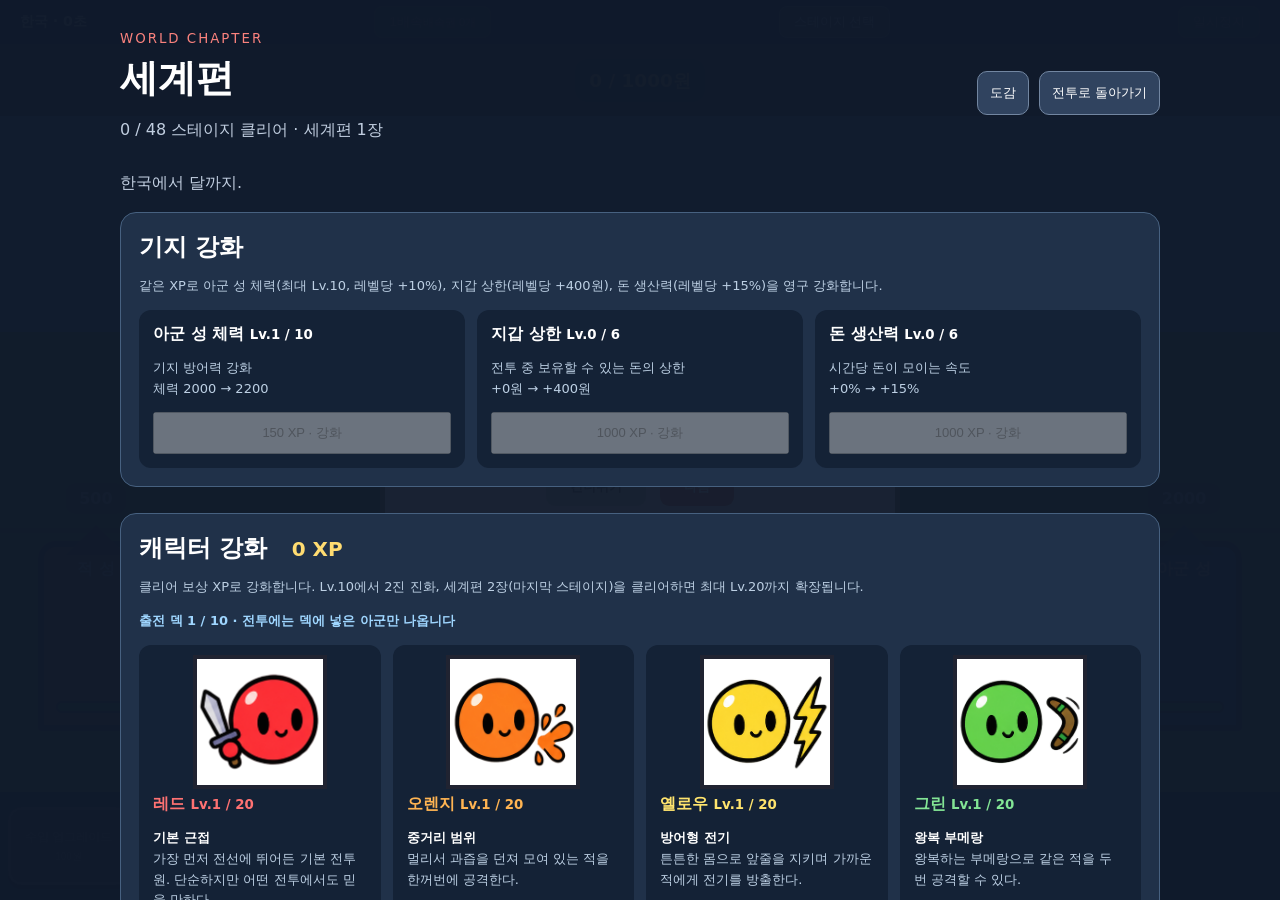
==== red-battle-doge.html @ 5a6e6e9f "refactor: 유닛 버튼 능력 아이콘을 CSS :after 대신 red-battle-doge.html 마크업에 직접 삽입 - 퍼플·아이보리·민트·크리스탈·라벤더·살몬 버튼의 <" ====
<!doctype html>
<html lang="ko">
<head><meta charset="utf-8"><meta name="viewport" content="width=device-width,initial-scale=1"><title>레드 · 세계편</title><link rel="stylesheet" href="style.css?v=17"></head>
<body>
<main id="game">
  <nav class="topline"><b id="timer">한국 · 0초</b><button id="speedBtn">1배속<small></small></button><button id="stagesBtn">스테이지 선택</button><button id="pauseBtn">일시정지</button></nav>
  <header class="hud"><div id="money">0원</div></header>
  <section id="field" aria-label="한국 전장"><div id="enemyBase" class="base enemy"><div id="enemyHp" class="base-hp">1000</div><b>적 성</b><span></span></div><div id="units"></div><div id="battleNotice" class="hidden" role="status"></div><div id="allyBase" class="base ally"><div id="allyHp" class="base-hp">2000</div><b>아군 성</b><span></span></div></section>
  <footer class="controls"><button id="incomeBtn" class="upgrade-btn">수입 업그레이드<br><small>100원</small></button><button id="spawnBtn" class="unit-btn"><i></i><strong>레드</strong><small>30원</small><em></em></button><button id="orangeBtn" class="unit-btn orange-btn"><i></i><strong>오렌지</strong><small>중국 클리어 시 해금</small><em></em></button><button id="yellowBtn" class="unit-btn yellow-btn"><i></i><strong>옐로우</strong><small>필리핀 클리어 시 해금</small><em></em></button><button id="greenBtn" class="unit-btn green-btn"><i></i><strong>그린</strong><small>일본 클리어 시 해금</small><em></em></button><button id="cyanBtn" class="unit-btn cyan-btn"><i></i><strong>시안</strong><small>클리어로 해금</small><em></em></button><button id="blueBtn" class="unit-btn blue-btn"><i></i><strong>블루</strong><small>클리어로 해금</small><em></em></button><button id="purpleBtn" class="unit-btn purple-btn"><i></i><strong>퍼플<span class="strong-icon btn-icon" title="엄청 강하다" aria-label="엄청 강하다"></span></strong><small>클리어로 해금</small><em></em></button><button id="pinkBtn" class="unit-btn pink-btn"><i></i><strong>핑크</strong><small>브라질 클리어 시 해금</small><em></em></button><button id="crimsonBtn" class="unit-btn crimson-btn"><i></i><strong>크림슨</strong><small>클리어로 해금</small><em></em></button><button id="goldBtn" class="unit-btn gold-btn"><i></i><strong>골드</strong><small>클리어로 해금</small><em></em></button><button id="ivoryBtn" class="unit-btn ivory-btn"><i></i><strong>아이보리<span class="slow-icon btn-icon" title="둔화" aria-label="둔화"></span></strong><small>클리어로 해금</small><em></em></button><button id="chartreuseBtn" class="unit-btn chartreuse-btn"><i></i><strong>샤르트뢰즈</strong><small>클리어로 해금</small><em></em></button><button id="mintBtn" class="unit-btn mint-btn"><i></i><strong>민트<span class="freeze-icon btn-icon" title="정지" aria-label="정지"></span></strong><small>클리어로 해금</small><em></em></button><button id="azureBtn" class="unit-btn azure-btn"><i></i><strong>애저</strong><small>클리어로 해금</small><em></em></button><button id="crystalBtn" class="unit-btn crystal-btn"><i></i><strong>크리스탈<span class="crit-icon btn-icon" title="치명타" aria-label="치명타"></span></strong><small>클리어로 해금</small><em></em></button><button id="lavenderBtn" class="unit-btn lavender-btn"><i></i><strong>라벤더<span class="weaken-icon btn-icon" title="약화" aria-label="약화"></span></strong><small>클리어로 해금</small><em></em></button><button id="salmonBtn" class="unit-btn salmon-btn"><i></i><strong>살몬<span class="pull-icon btn-icon" title="끌어오기" aria-label="끌어오기"></span></strong><small>클리어로 해금</small><em></em></button><button id="raspberryBtn" class="unit-btn raspberry-btn"><i></i><strong>라즈베리</strong><small>클리어로 해금</small><em></em></button></footer>
  <div id="tutorial" class="overlay"><div id="shade"></div><div class="speech"><small>첫 전투 가이드</small><p id="tutorialText"></p><button id="skipBtn">건너뛰기</button> <button id="nextBtn">다음</button></div></div>
  <div id="pauseNotice" class="hidden">일시정지 중</div>
  <div id="result" class="overlay hidden"><div class="result-card"><h1 id="resultTitle"></h1><p id="resultDetail"></p><button id="nextStageBtn">다음 스테이지</button> <button id="restartBtn">다시하기</button> <button id="resultStagesBtn">스테이지 선택</button></div></div>
<section id="stageMenu" class="overlay hidden"><div class="stage-panel"><div class="stage-heading"><div><small>WORLD CHAPTER</small><h1>세계편</h1><p id="progressText"></p></div><div class="stage-heading-actions"><button id="codexBtn">도감</button><button id="resumeBtn">전투로 돌아가기</button></div></div><p class="stage-intro">한국에서 달까지.</p><section class="training"><h2>기지 강화</h2><p>같은 XP로 아군 성 체력(최대 Lv.10, 레벨당 +10%), 지갑 상한(레벨당 +400원), 돈 생산력(레벨당 +15%)을 영구 강화합니다.</p><div id="baseGrid"></div></section><section class="training"><h2>캐릭터 강화 <small id="xpText"></small></h2><p>클리어 보상 XP로 강화합니다. Lv.10에서 2진 진화, 세계편 2장(마지막 스테이지)을 클리어하면 최대 Lv.20까지 확장됩니다.</p><p id="deckText"></p><div id="trainingGrid"></div><p id="saveWarning" role="status"></p></section><section class="training"><h2>스페셜 스테이지 · 광속 전사 <small id="speedText"></small></h2><p id="specialNote"></p><div id="specialGrid" class="special-grid"></div></section><div class="codex-tabs"><button id="chapter1Tab" class="codex-tab active">세계편 1장</button><button id="chapter2Tab" class="codex-tab">세계편 2장</button></div><p id="chapterNote" class="stage-intro"></p><div id="stageGrid"></div><p class="stage-note">스테이지 순서는 냥코 세계편 기준입니다. 적 종류는 세계편 1장 지역별 구성을 참고합니다. 출현 시간·보스 조건·전투 수치는 프로토타입 전용입니다. 진행도는 이 브라우저에 저장됩니다.</p></div></section>
<section id="codexMenu" class="overlay hidden"><div class="codex-panel"><div class="codex-heading"><h1>도감</h1><div class="codex-tabs"><button id="codexAllyTab" class="codex-tab active">아군 도감</button><button id="codexEnemyTab" class="codex-tab">적 도감</button></div><button id="codexCloseBtn">닫기</button></div><div class="codex-body"><div class="codex-preview"><div id="codexPreviewStage" class="codex-preview-stage"></div><button id="codexEvolveToggle" class="codex-evolve-toggle hidden">2진 진화 보기</button></div><div class="codex-info"><h2 id="codexName"></h2><p id="codexRole" class="codex-role"></p><p id="codexDesc" class="codex-desc"></p><dl id="codexStats" class="codex-stats"></dl></div></div><div id="codexGrid" class="codex-grid"></div></div></section>
</main><script src="game.js?v=31"></script>
</body></html>
---- style.css ----
*{box-sizing:border-box}body{margin:0;background:#151b2a;color:#fff;font-family:system-ui,sans-serif;overflow:hidden}#game{height:100vh;min-height:560px;background:#7ac7f1}.hud{height:12%;min-height:70px;display:flex;align-items:center;justify-content:space-around;background:#14213dcc;position:relative;z-index:4;font-weight:800}.hud div{padding:9px 14px;border-radius:12px;background:#0004}.hud #money{color:#ffe46b;font-size:1.15rem}#field{height:70%;position:relative;overflow:hidden;background:linear-gradient(#84cef3 0 32%,#8fca52 32% 100%)}#field:after{content:"";position:absolute;left:0;right:0;top:61%;height:5px;background:#7a9e40;box-shadow:0 14px #9dc45f}.base{position:absolute;bottom:9%;width:115px;height:190px;border:6px solid #5a3925;border-radius:18px 18px 4px 4px;z-index:2;display:flex;flex-direction:column;justify-content:space-between;align-items:center;padding:12px;background:#b77845}.base:before{content:"";position:absolute;top:-52px;border:30px solid transparent;border-bottom-color:#874d35}.base span{width:100%;height:12px;background:#35c85a;border:2px solid #222;border-radius:7px}.base-hp{position:absolute;top:-64px;left:50%;transform:translateX(-50%);padding:6px 14px;border-radius:10px;background:#0004;font-weight:800;white-space:nowrap;z-index:3}.enemy{left:3%}.ally{right:3%;background:#607fa7}.ally:before{border-bottom-color:#46678b}.unit{position:absolute;bottom:15%;width:42px;height:42px;border-radius:50%;z-index:3;transition:transform .12s;transform:scale(var(--sprite-scale,1));transform-origin:50% 100%}.red{background:#ed3d45;border:4px solid #9c1e29}.dog{background:#e9e5db;border:4px solid #635f57;border-radius:45% 45% 40% 40%}.dog:before,.dog:after{content:"";position:absolute;width:13px;height:18px;background:#635f57;top:-13px;border-radius:80% 20%}.dog:before{left:2px;transform:rotate(-28deg)}.dog:after{right:2px;transform:rotate(28deg)}.unit .bar{position:absolute;top:-13px;left:-5px;width:44px;height:6px;background:#411;border:1px solid #111}.unit .bar i{display:block;height:100%;background:#4be35c}.hit{transform:scale(1.26)!important}.controls{height:18%;min-height:100px;background:#172033;display:flex;justify-content:center;align-items:center;gap:25px;position:relative;z-index:4}.controls button{position:relative;width:190px;height:74px;border:3px solid #cdb86b;border-radius:14px;background:#314362;color:#fff;font-weight:800;cursor:pointer;box-shadow:0 4px #101522}.controls button:disabled{filter:grayscale(1) brightness(.55);cursor:not-allowed}.unit-btn i{display:inline-block;width:18px;height:18px;border-radius:50%;background:#e93642;vertical-align:middle;margin-right:5px}.unit-btn small,.upgrade-btn small{display:block;color:#ffe46b}.unit-btn em{display:none;position:absolute;inset:0;background:#0009;transform-origin:bottom}.overlay{position:absolute;inset:0;z-index:10;display:flex;align-items:center;justify-content:center}.hidden{display:none}.overlay #shade{position:absolute;inset:0;background:#0009}.speech{position:relative;width:min(520px,85%);padding:25px;background:#f8f1dc;color:#28221d;border:5px solid #835e35;border-radius:18px;font-size:1.25rem;text-align:center}.speech button,.result-card button{padding:10px 24px;border:0;border-radius:9px;background:#e86e44;color:white;font-weight:800;cursor:pointer}.result-card{text-align:center;padding:45px;background:#f8f1dc;color:#2c2730;border-radius:22px;border:6px solid #8b6439}.tutorial-target{z-index:12!important;outline:5px solid #ffe568;animation:pulse .8s infinite}@keyframes pulse{50%{outline-offset:8px}}@media(max-width:700px){.hud{font-size:.73rem;gap:3px}.hud div{padding:5px}.base{transform:scale(.72)}.controls{gap:8px}.controls button{width:45%;font-size:.75rem}}

/* Tutorial highlighting must escape ancestor stacking contexts. */
#tutorial { pointer-events:none; }
.speech { pointer-events:auto; }
#game.guiding .hud,#game.guiding .controls { z-index:auto; }
.tutorial-target { position:relative; box-shadow:0 0 0 9999px transparent; }
.base.tutorial-target { position:absolute; }
#result { background:#0009; pointer-events:auto; z-index:30; }
#game { height:100dvh; min-height:420px; display:flex; flex-direction:column; position:relative; }
body { overflow:auto; }
.topline { height:44px; flex-shrink:0; display:flex; align-items:center; justify-content:space-between; padding:0 20px; background:#101a2c; font-size:14px; }
.topline span { color:#b8c9dd; }
.topline button { background:#30445f; color:white; border:1px solid #657a93; border-radius:8px; padding:6px 14px; cursor:pointer; }
.topline button:disabled { opacity:.4; }
.hud { flex:0 0 72px; }
#field { flex:1; min-height:180px; height:auto; }
.controls { flex:0 0 106px; }
#pauseNotice { position:absolute; top:45%; left:50%; transform:translate(-50%,-50%); background:#132139ed; border:2px solid #9bb3cc; padding:18px 30px; border-radius:14px; z-index:8; }
.speech { box-shadow:0 10px 40px #0005; font-size:1rem; padding:20px; }
.speech small { color:#916339; font-weight:800; }
#skipBtn { background:#d8c9ab; color:#574935; margin-right:8px; }
@media(max-width:700px) { .topline {padding:0 10px;} .topline span {display:none;} .hud {flex-wrap:wrap; flex-basis:76px;} .hud div {min-width:43%; text-align:center;} .base {width:80px;height:140px;} .speech {max-width:360px;} .base-hp {top:-46px;font-size:.8rem;padding:4px 9px;} }
@media(max-height:500px) { .base {height:105px;} .speech {padding:10px;max-width:440px;} .speech p {margin:8px 0;} .hud {flex-basis:54px;min-height:54px;} .controls {flex-basis:84px;min-height:84px;} .base-hp {top:-34px;font-size:.72rem;padding:3px 7px;} }

/* Preserve source pixels; crop the supplied atlas with CSS, no redraw. */
.unit.dog {background:none;border:0;border-radius:0;width:42px;height:42px;}
.unit.dog::before,.unit.dog::after {content:none;}
.dog-sprite {position:absolute;width:50px;height:56px;left:-4px;bottom:0;background-image:url("assets/dog_atlas.png");background-repeat:no-repeat;image-rendering:pixelated;z-index:1;}
.dog-shadow {position:absolute;width:41px;height:3px;left:0;bottom:-2px;background-image:url("assets/dog_atlas.png");background-position:-83px -207px;background-repeat:no-repeat;opacity:.65;}
.unit.dog .bar {top:-25px;}
.unit.dog.hit {transform:none!important;}

#stageMenu{z-index:40;pointer-events:auto;background:#101b2cf5;overflow:auto;align-items:flex-start;padding:28px 20px;}
#stageMenu.hidden{display:none;}
.stage-panel{width:min(1040px,100%);margin:auto;}
.stage-heading{display:flex;align-items:center;justify-content:space-between;gap:16px;}
.stage-heading h1{font-size:38px;margin:6px 0;}.stage-heading small{color:#fa827d;letter-spacing:2px;}.stage-heading p,.stage-intro{color:#c1cee0;}
.stage-heading button{background:#30435f;color:white;border:1px solid #7286a1;border-radius:10px;padding:12px;cursor:pointer;}
#stageGrid{display:grid;grid-template-columns:repeat(auto-fill,minmax(90px,1fr));gap:8px;margin-top:24px;}
.stage-card{text-align:center;color:#f0f4ff;background:#20314a;border:1px solid #4d6685;border-radius:14px;padding:10px 4px;cursor:pointer;}
.stage-card:hover:not(:disabled){background:#304965;border-color:#ffbd83;}.stage-card:focus-visible{outline:3px solid #ffce80;}
.stage-card strong{display:block;font-size:13px;font-weight:700;white-space:nowrap;overflow:hidden;text-overflow:ellipsis;}.stage-card small{display:block;color:#9de1b9;font-size:11px;margin-top:2px;}
.stage-card:disabled{opacity:.4;cursor:not-allowed;}.stage-card.cleared{border-color:#6dc69d;background:#1e3a2c;}.stage-note{font-size:12px;color:#93a7bf;line-height:1.7;margin-top:22px;}
@media(max-width:800px){#stageGrid{grid-template-columns:repeat(auto-fill,minmax(76px,1fr));}#stageMenu{padding:18px 12px;}.stage-heading h1{font-size:28px;}}

.unit.snache{background:none;border:0;border-radius:0;width:42px;height:42px;}
.snache .dog-sprite{background-image:url("assets/snache_dog-sprite.png");}
.snache .dog-shadow{background-image:url("assets/snache_dog-sprite.png");background-position:-5px -191px;width:43px;height:4px;}
.unit.snache .bar{top:-27px;}
.unit.snache.hit{transform:none!important;}

.unit.guys,.unit.hippo{background:none;border:0;border-radius:0;width:42px;height:42px;}
.guys .dog-sprite{background-image:url("assets/guys_dog-sprite.png");}
.hippo .dog-sprite{background-image:url("assets/hippo_dog-sprite.png");}
.guys .dog-shadow{background-image:url("assets/guys_dog-sprite.png");background-position:-101px -220px;width:42px;height:3px;left:0;transform:scaleX(1);}
.hippo .dog-shadow{background-image:url("assets/hippo_dog-sprite.png");background-position:-170px -241px;width:79px;height:3px;left:-18px;}
.unit.guys .bar{top:-16px;}.unit.hippo .bar{top:-59px;width:68px;left:-13px;}
.unit.guys.hit,.unit.hippo.hit{transform:none!important;}
#battleNotice{position:absolute;top:12%;left:50%;transform:translateX(-50%);padding:12px 24px;border:2px solid #ffd68b;border-radius:12px;background:#7f2931ec;color:#fff3d6;font-weight:900;z-index:6;white-space:nowrap;}

.unit.knocked-back{transition:none;}
.unit.knocked-back .dog-sprite{rotate:-8deg;}
.unit.knocked-back .ally-sprite{rotate:28deg;transform-origin:50% 85%;}.unit.damage-flash{filter:brightness(1.6);}.unit.defeated{pointer-events:none;}.unit.defeated .bar{display:none;}

.unit.pigge{background:none;border:0;border-radius:0;}
.pigge .dog-sprite{background-image:url("assets/pigge_dog-sprite.png");}
.pigge .dog-shadow{background-image:url("assets/pigge_dog-sprite.png");background-position:-128px -235px;width:73px;height:4px;left:-12px;}
.unit.pigge .bar{top:-27px;width:66px;left:-12px;}

.unit.orange{background:#ff931f;border:4px solid #ba570c;box-shadow:inset -4px -5px #df751a;}
.unit.orange:after{content:'';position:absolute;width:14px;height:8px;background:#69a83a;border:2px solid #43752c;border-radius:90% 0;top:-10px;left:18px;transform:rotate(-20deg);}
.orange-btn i{background:#ff931f;}.controls{gap:14px;padding:0 12px;}.controls button{width:min(190px,31%);}
.juice-projectile{position:absolute;bottom:15%;width:16px;height:16px;border:2px solid #ffe099;border-radius:50%;background:#ff981a;box-shadow:0 0 9px #ffc65a;z-index:5;pointer-events:none;}
.juice-splash{position:absolute;bottom:15%;height:48px;border-radius:50%;border:3px dashed #ffb02e;background:#ffb32e55;transform:translateX(-50%);z-index:5;pointer-events:none;}
@media(max-width:700px){.controls{gap:6px;padding:0 6px;}.controls button{font-size:.7rem;}}

.unit.yellow{background:#ffe143;border:5px solid #b99113;box-shadow:inset -4px -5px #e6bf28;}
.unit.yellow:after{content:'ϟ';position:absolute;bottom:-2px;left:11px;font-size:16px;font-weight:900;color:#8d6a12;}
.yellow-btn i{background:#ffe143;}.controls button{width:min(190px,24%);}
.electric-bolt{position:absolute;bottom:15%;font-size:52px;line-height:1;color:#fff9a4;text-shadow:0 0 5px #ffe23b,0 0 12px #ffaa00;transform:translateX(-50%);z-index:5;pointer-events:none;}
@media(max-width:480px){.controls{gap:4px;}.controls button{font-size:.65rem;padding:4px;}.unit-btn i{width:12px;height:12px;margin-right:2px;}}

.unit.green{background:#58c66d;border:4px solid #287e40;box-shadow:inset -4px -5px #3a9e51;}.green-btn i{background:#58c66d;}
.boomerang{position:absolute;bottom:15%;width:22px;height:22px;border-left:7px solid #b2f475;border-bottom:7px solid #4b962e;border-radius:3px;z-index:5;pointer-events:none;}
.controls{display:grid;grid-template-columns:repeat(5,minmax(0,190px));gap:8px;}.controls button{width:100%;min-width:0;}
@media(max-width:600px){.controls{gap:4px;padding:0 4px;}.controls button{font-size:.62rem;padding:3px;}.unit-btn i{display:none;}}

.training{background:#203149;border:1px solid #476180;border-radius:16px;padding:18px;margin:18px 0 26px}.training h2{margin:0}.training h2 small{color:#ffdc71;margin-left:16px}.training p{color:#bdd0e4;font-size:13px;line-height:1.6}#trainingGrid{display:grid;grid-template-columns:repeat(4,1fr);gap:12px}.training-card{background:#142236;padding:14px;border-radius:12px}.training-card h3{font-size:16px;margin:0}.training-card button{width:100%;font-size:13px;padding:10px}.training-card button+button{margin-top:6px}.deck-btn.active{background:#3a6b4a;border:1px solid #6fcf8f}#deckText{color:#9fd6ff;font-weight:700}#saveWarning{color:#ffbd7b}@media(max-width:700px){#trainingGrid{grid-template-columns:repeat(2,1fr)}}

.unit.ally-art{background:none;border:0;box-shadow:none}.ally-sprite,.ally-shadow{position:absolute;width:77.6125px;height:77.6125px;left:-18px;bottom:-3px;background-image:url(assets/ally_atlas.png);background-size:620.9px 310.45px;background-repeat:no-repeat;pointer-events:none}.ally-sprite{z-index:1}.ally-shadow{z-index:0}

/* Seven allies: compact cards, two rows on narrow screens. */
.controls{grid-template-columns:repeat(10,minmax(0,1fr));gap:6px;padding:8px;flex-basis:108px}.controls button{font-size:12px;padding:5px;height:78px}.controls strong{display:block}.controls small{font-size:10px;line-height:1.4;margin-top:4px}.unit-btn i{margin:0}
#trainingGrid{grid-template-columns:repeat(auto-fit,minmax(200px,1fr))}
.cyan-btn i{background:#24d7ed}.blue-btn i{background:#3680ff}.purple-btn i{background:#aa5bea}
.unit.cyan .ally-sprite{filter:hue-rotate(155deg)}.unit.blue .ally-sprite{filter:hue-rotate(220deg)}.unit.purple .ally-sprite{filter:hue-rotate(250deg)}
.cyan-shot{background:#48e6ff;border-color:#defcff;box-shadow:0 0 14px #20d7ff;width:24px;height:12px;border-radius:12px}.cyan-splash{border-color:#50e8ff;background:#29d9ff55;height:65px}
.purple-shot{background:#b353e5;border-color:#e8b8ff;box-shadow:0 0 12px #b958f1}.purple-splash{border-color:#d684ff;background:#a54cdb55}
.unit.ally-art:after{content:none}
@media(max-width:800px){.controls{grid-template-columns:repeat(4,minmax(0,1fr));grid-template-rows:repeat(2,62px);flex-basis:142px;gap:5px}.controls button{height:62px;font-size:11px}#trainingGrid{grid-template-columns:repeat(2,minmax(0,1fr))}.training-card{padding:10px}.training-card h3{font-size:14px}}
.unit.peng{background:none;border:0}.peng .dog-sprite{background-image:url(assets/peng_dog-sprite.png)}.peng .dog-shadow{background-image:none;background:#2228;border-radius:50%;width:46px;height:4px;left:-2px}.unit.peng .bar{top:-30px}
.unit.gory{background:none;border:0}.gory .dog-sprite{background-image:url(assets/gory_dog-sprite.png)}.gory .dog-shadow{background-image:none;background:#2228;border-radius:50%;width:46px;height:4px;left:-2px}.unit.gory .bar{top:-30px}
.unit.baa{background:none;border:0}.baa .dog-sprite{background-image:url(assets/baa_dog-sprite.png)}.baa .dog-shadow{background-image:none;background:#2228;border-radius:50%;width:46px;height:4px;left:-2px}.unit.baa .bar{top:-30px}
.unit.seal{background:none;border:0}.seal .dog-sprite{background-image:url(assets/seal_dog-sprite.png)}.seal .dog-shadow{background-image:none;background:#2228;border-radius:50%;width:46px;height:4px;left:-2px}.unit.seal .bar{top:-30px}
.unit.croco{background:none;border:0}.croco .dog-sprite{background-image:url(assets/croco_dog-sprite.png)}.croco .dog-shadow{background-image:none;background:#2228;border-radius:50%;width:46px;height:4px;left:-2px}.unit.croco .bar{top:-30px}
.boomerang{width:38px;height:38px;border:0;border-radius:0;background:url(assets/boomerang.png) center/contain no-repeat;}

/* Dedicated simple character sheets for Cyan and Blue. */
.unit.cyan .ally-sprite{width:77.6125px;height:77.6125px;left:-18px;bottom:-3px;background-size:620.9px 77.6125px;background-repeat:no-repeat;filter:none;background-image:url(assets/unitcyan_ally-sprite.png)}
.unit.blue .ally-sprite{width:77.6125px;height:77.6125px;left:-18px;bottom:-3px;background-size:620.9px 77.6125px;background-repeat:no-repeat;filter:none;background-image:url(assets/unitblue_ally-sprite.png)}


.unit.leboin{background:none;border:0;border-radius:0;width:58px;height:58px}
.leboin .dog-sprite{background-image:url("assets/leboin_dog-sprite.png")}
.leboin .dog-shadow{background:none;width:76px;height:10px;left:-9px;bottom:-3px;border-radius:50%;background:#0005}
.dog-sprite-legs{position:absolute;background-repeat:no-repeat;image-rendering:pixelated;z-index:1}
.leboin .dog-sprite-legs{background-image:url("assets/leboin_dog-sprite.png")}
.dog-sprite-body{position:absolute;display:none;background-repeat:no-repeat;image-rendering:pixelated;z-index:1}.leboin .dog-sprite-body{background-image:url("assets/leboin_dog-sprite.png")}
.bear .dog-sprite-legs{background-image:url("assets/bear_sheet.png")}
.unit.leboin .bar{top:-24px;width:76px;left:-9px}
.ability-icon{width:25px;height:25px;vertical-align:middle;margin-right:6px;border-radius:5px}
.ability-label{display:inline-flex;align-items:center;color:#ffe98e;font-weight:800}
.strong-icon{display:inline-block;background:url("assets/ability_icon.png") center/contain no-repeat}
.freeze-icon,.slow-icon,.weaken-icon,.crit-icon,.pull-icon{display:inline-block;background:url(assets/freeze_icon.png) center/contain no-repeat}
.slow-icon{background-image:url(assets/slow_icon.svg?v=2)}
.weaken-icon{background-image:url(assets/weaken_icon.svg?v=2)}
.crit-icon{background-image:url(assets/crit_icon.svg?v=2)}
.pull-icon{background-image:url(assets/pull_icon.svg?v=2)}
.status-badges{position:absolute;display:flex;gap:2px;top:-30px;left:50%;transform:translateX(-50%);z-index:5;pointer-events:none}
.status-badges>span{display:none;width:16px;height:16px}
.unit.frozen .st-freeze,.unit.slowed .st-slow,.unit.weakened .st-weaken,.unit.crit-hit .st-crit,.unit.pulled .st-pull{display:inline-block}
.unit.crit-hit .st-crit,.unit.pulled .st-pull{animation:statusPop .6s ease-out}
@keyframes statusPop{0%{transform:scale(1.8)}35%{transform:scale(1)}}
.title-icon{width:25px;height:25px;margin-left:7px;vertical-align:-6px}
.btn-icon{width:17px;height:17px;margin-left:4px;vertical-align:-3px}
.training-card:nth-of-type(7) h3:after{content:"";display:inline-block;width:25px;height:25px;margin-left:7px;vertical-align:-6px;background:url("assets/ability_icon.png") center/contain no-repeat}

.boss-wave{position:absolute;left:7%;bottom:13%;width:64px;height:64px;border:0;border-radius:50%;z-index:18;pointer-events:none;background:url(assets/boss_wave.png) center/contain no-repeat;animation:bossWave .8s ease-out forwards;mix-blend-mode:multiply}
#field.boss-shake{animation:bossShake .42s linear}
.boss-knocked .ally-sprite{rotate:28deg;transform-origin:50% 85%}
.pink-btn i{background:#ff73b8}.unit.pink .ally-sprite{filter:hue-rotate(305deg) saturate(1.25) brightness(1.12)}
.crimson-btn i{background:#dc143c}.gold-btn i{background:#ffd700}.ivory-btn i{background:#e8dfc0}.chartreuse-btn i{background:#7fff00}.mint-btn i{background:#98ff98}.azure-btn i{background:#007fff}.crystal-btn i{background:#ace5ee}.lavender-btn i{background:#b57edc}.salmon-btn i{background:#fa8072}.raspberry-btn i{background:#e30b5c}
.pink-ribbon{position:absolute;z-index:5;left:25px;bottom:30px;width:13px;height:13px;pointer-events:none;filter:drop-shadow(0 1px 0 #a72c69);transform-origin:50% 80%;animation:ribbonWalk .48s ease-in-out infinite alternate}
.pink-ribbon:before,.pink-ribbon:after{content:"";position:absolute;top:1px;width:9px;height:10px;background:#f42f91;border:2px solid #8f245c;border-radius:70% 25% 65% 30%}
.pink-ribbon:before{right:6px;rotate:-25deg}.pink-ribbon:after{left:6px;rotate:25deg;scale:-1 1}
.pink-ribbon i{position:absolute;z-index:2;left:4px;top:4px;width:7px;height:7px;background:#ff8fc5;border:2px solid #8f245c;border-radius:50%;box-sizing:border-box}
.unit.pink[data-animation="attack"] .pink-ribbon{animation:ribbonAttack .2s ease-in-out infinite alternate}.unit.pink[data-animation="hurt"] .pink-ribbon,.unit.pink.knocked-back .pink-ribbon,.unit.pink.boss-knocked .pink-ribbon{animation:none;rotate:32deg;translate:3px 2px}
@keyframes ribbonWalk{from{translate:0 0;rotate:-3deg}to{translate:0 -2px;rotate:4deg}}@keyframes ribbonAttack{from{rotate:-10deg;translate:-1px 0}to{rotate:18deg;translate:2px -1px}}
.unit.evolved .ally-sprite,.unit.evolved .ally-shadow{display:none}
.evolved-sprite{position:absolute;z-index:2;left:-61.3px;bottom:-3px;width:164.5714px;height:96px;background-image:url(assets/evolved_sheet.png?v=2);background-size:1152px 768px;background-repeat:no-repeat;pointer-events:none}
.unit.knocked-back .evolved-sprite{rotate:28deg;transform-origin:50% 85%}
.unit.evolved .evolved-sprite{transform:scaleX(-1)}
.profile-icon{position:relative;width:112px;height:82px;margin:0 auto 9px;overflow:hidden;background:#fff;border:4px solid #202331;box-shadow:inset 0 0 10px #0002}.profile-head{position:absolute;left:20px;bottom:-19px;width:72px;height:72px;border:5px solid #282631;border-radius:50%;background:var(--profile-color)}.profile-head:before,.profile-head:after{content:"";position:absolute;top:23px;width:7px;height:10px;background:#20212b;border-radius:50%}.profile-head:before{left:18px}.profile-head:after{right:18px}.profile-mouth{position:absolute;z-index:2;left:49px;top:50px;width:15px;height:9px;border:0 solid #20212b;border-left-width:3px;border-right-width:3px;border-bottom-width:3px;border-radius:0 0 12px 12px}.profile-ribbon{position:absolute;z-index:3;left:72px;top:7px;width:15px;height:15px;background:#ff8fc5;border:3px solid #8f245c;border-radius:50%}.profile-ribbon:before,.profile-ribbon:after{content:"";position:absolute;top:-3px;width:13px;height:15px;background:#f42f91;border:3px solid #8f245c;border-radius:70% 25%}.profile-ribbon:before{right:8px;rotate:-24deg}.profile-ribbon:after{left:8px;rotate:24deg}.profile-icon.evolved .profile-head{left:35px;bottom:25px;width:43px;height:43px}.profile-icon.evolved .profile-head:before,.profile-icon.evolved .profile-head:after{top:12px}.profile-icon.evolved .profile-head:before{left:10px}.profile-icon.evolved .profile-head:after{right:10px}.profile-icon.evolved .profile-mouth{left:50px;top:39px}.profile-body{display:none}.profile-icon.evolved .profile-body{display:block;position:absolute;left:51px;top:53px;width:11px;height:40px;border-radius:8px;background:var(--profile-color)}.profile-icon.evolved .profile-body:before,.profile-icon.evolved .profile-body:after{content:"";position:absolute;top:5px;width:10px;height:38px;border-radius:7px;background:var(--profile-color);transform-origin:50% 3px}.profile-icon.evolved .profile-body:before{rotate:55deg}.profile-icon.evolved .profile-body:after{rotate:-55deg}.profile-copy{min-height:60px;font-size:12px;line-height:1.45;color:#dbe7f4}.profile-copy strong{color:#fff}
.generated-profile{width:126px;height:126px;margin:0 auto 9px;outline:4px solid #202331;background-color:#fff;background-repeat:no-repeat;background-size:400% 400%}
@keyframes bossWave{0%{scale:.15;opacity:.95}55%{opacity:.8}100%{scale:13;opacity:0}}
@keyframes bossShake{0%,100%{translate:0 0}20%{translate:7px -3px}40%{translate:-6px 2px}60%{translate:5px 1px}80%{translate:-3px -2px}}

#codexMenu{z-index:41;pointer-events:auto;background:#101b2cf5;overflow:auto;align-items:flex-start;padding:28px 20px;}
#codexMenu.hidden{display:none;}
.codex-panel{width:min(900px,100%);margin:auto;}
.codex-heading{display:flex;align-items:center;justify-content:space-between;gap:16px;flex-wrap:wrap;}
.codex-heading h1{font-size:32px;margin:6px 0;}
.codex-tabs{display:flex;gap:8px;}
.codex-tab{background:#233149;color:#b9c8dd;border:1px solid #4d6685;border-radius:10px;padding:9px 18px;cursor:pointer;font-weight:800;}
.codex-tab.active{background:#e86e44;color:#fff;border-color:#e86e44;}
.codex-heading>button:last-child{background:#30435f;color:white;border:1px solid #7286a1;border-radius:10px;padding:12px;cursor:pointer;}
.codex-body{display:flex;gap:20px;margin-top:20px;flex-wrap:wrap;}
.codex-preview{flex:0 0 300px;}
.codex-preview-stage{position:relative;height:260px;border-radius:16px;background:linear-gradient(#2a3a55 0 60%,#233149 60% 100%);overflow:hidden;border:1px solid #445b7c;}
.codex-preview-stage .unit{left:50%;bottom:18%;transform:translateX(-50%) scale(2.6);transform-origin:50% 100%;transition:none;}
.codex-preview-stage .unit .bar{display:none;}
.codex-evolve-toggle{margin-top:10px;width:100%;background:#30435f;color:#fff;border:1px solid #7286a1;border-radius:10px;padding:10px;cursor:pointer;font-weight:800;}
.codex-evolve-toggle.hidden{display:none;}
.codex-info{flex:1 1 260px;min-width:240px;}
.codex-info h2{margin:0 0 4px;font-size:24px;}
.codex-role{color:#fa9b6a;font-weight:700;margin:0 0 10px;}
.codex-desc{color:#d5deee;line-height:1.6;margin:0 0 14px;}
.codex-stats{display:grid;grid-template-columns:auto 1fr;gap:6px 14px;font-size:14px;}
.codex-stats dt{color:#8fa3bf;}
.codex-stats dd{margin:0;color:#f0f4ff;font-weight:700;}
.codex-grid{display:grid;grid-template-columns:repeat(auto-fill,minmax(78px,1fr));gap:8px;margin-top:24px;}
.codex-card{text-align:center;color:#f0f4ff;background:#20314a;border:1px solid #4d6685;border-radius:12px;padding:8px 4px;cursor:pointer;font-size:12px;}
.codex-card:hover{background:#304965;border-color:#ffbd83;}
.codex-card.active{border-color:#ffce80;background:#33465f;}
@media(max-width:700px){.codex-body{flex-direction:column;}.codex-preview{flex-basis:auto;}}
.stage-heading-actions{display:flex;gap:10px;flex-wrap:wrap;}

.form-btn{background:#2f4a6b;border:1px solid #6fa3d8}
#baseGrid{display:grid;grid-template-columns:repeat(3,1fr);gap:12px}@media(max-width:700px){#baseGrid{grid-template-columns:1fr}}
.special-grid{display:grid;grid-template-columns:repeat(5,1fr);gap:8px}.special-grid .stage-card small{display:block;color:#ffdc71}@media(max-width:700px){.special-grid{grid-template-columns:repeat(2,1fr)}}
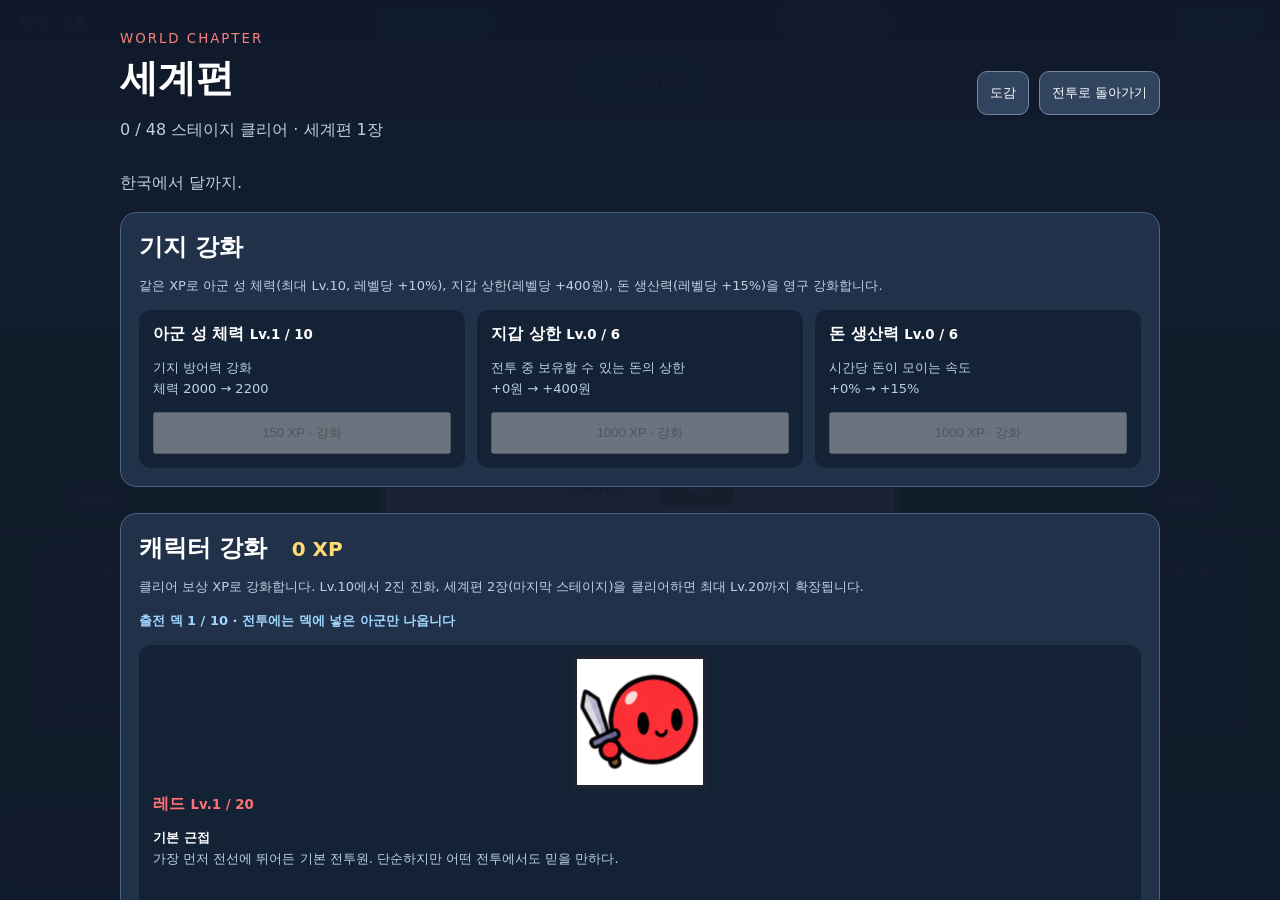
==== commit 9da287ac: "feat: 얻기 전 캐릭터는 로비 강화 카드·도감·전투 버튼에서 숨김 - 강화 카드와 아군 도감에는 해금된 캐릭터만 표시, 대신 '아직 얻지 못한 캐릭터 N명' 안내 추가 - 예전" ====
--- a/red-battle-doge.html
+++ b/red-battle-doge.html
@@ -1,6 +1,6 @@
 <!doctype html>
 <html lang="ko">
-<head><meta charset="utf-8"><meta name="viewport" content="width=device-width,initial-scale=1"><title>레드 · 세계편</title><link rel="stylesheet" href="style.css?v=17"></head>
+<head><meta charset="utf-8"><meta name="viewport" content="width=device-width,initial-scale=1"><title>레드 · 세계편</title><link rel="stylesheet" href="style.css?v=18"></head>
 <body>
 <main id="game">
   <nav class="topline"><b id="timer">한국 · 0초</b><button id="speedBtn">1배속<small></small></button><button id="stagesBtn">스테이지 선택</button><button id="pauseBtn">일시정지</button></nav>
@@ -10,7 +10,7 @@
   <div id="tutorial" class="overlay"><div id="shade"></div><div class="speech"><small>첫 전투 가이드</small><p id="tutorialText"></p><button id="skipBtn">건너뛰기</button> <button id="nextBtn">다음</button></div></div>
   <div id="pauseNotice" class="hidden">일시정지 중</div>
   <div id="result" class="overlay hidden"><div class="result-card"><h1 id="resultTitle"></h1><p id="resultDetail"></p><button id="nextStageBtn">다음 스테이지</button> <button id="restartBtn">다시하기</button> <button id="resultStagesBtn">스테이지 선택</button></div></div>
-<section id="stageMenu" class="overlay hidden"><div class="stage-panel"><div class="stage-heading"><div><small>WORLD CHAPTER</small><h1>세계편</h1><p id="progressText"></p></div><div class="stage-heading-actions"><button id="codexBtn">도감</button><button id="resumeBtn">전투로 돌아가기</button></div></div><p class="stage-intro">한국에서 달까지.</p><section class="training"><h2>기지 강화</h2><p>같은 XP로 아군 성 체력(최대 Lv.10, 레벨당 +10%), 지갑 상한(레벨당 +400원), 돈 생산력(레벨당 +15%)을 영구 강화합니다.</p><div id="baseGrid"></div></section><section class="training"><h2>캐릭터 강화 <small id="xpText"></small></h2><p>클리어 보상 XP로 강화합니다. Lv.10에서 2진 진화, 세계편 2장(마지막 스테이지)을 클리어하면 최대 Lv.20까지 확장됩니다.</p><p id="deckText"></p><div id="trainingGrid"></div><p id="saveWarning" role="status"></p></section><section class="training"><h2>스페셜 스테이지 · 광속 전사 <small id="speedText"></small></h2><p id="specialNote"></p><div id="specialGrid" class="special-grid"></div></section><div class="codex-tabs"><button id="chapter1Tab" class="codex-tab active">세계편 1장</button><button id="chapter2Tab" class="codex-tab">세계편 2장</button></div><p id="chapterNote" class="stage-intro"></p><div id="stageGrid"></div><p class="stage-note">스테이지 순서는 냥코 세계편 기준입니다. 적 종류는 세계편 1장 지역별 구성을 참고합니다. 출현 시간·보스 조건·전투 수치는 프로토타입 전용입니다. 진행도는 이 브라우저에 저장됩니다.</p></div></section>
+<section id="stageMenu" class="overlay hidden"><div class="stage-panel"><div class="stage-heading"><div><small>WORLD CHAPTER</small><h1>세계편</h1><p id="progressText"></p></div><div class="stage-heading-actions"><button id="codexBtn">도감</button><button id="resumeBtn">전투로 돌아가기</button></div></div><p class="stage-intro">한국에서 달까지.</p><section class="training"><h2>기지 강화</h2><p>같은 XP로 아군 성 체력(최대 Lv.10, 레벨당 +10%), 지갑 상한(레벨당 +400원), 돈 생산력(레벨당 +15%)을 영구 강화합니다.</p><div id="baseGrid"></div></section><section class="training"><h2>캐릭터 강화 <small id="xpText"></small></h2><p>클리어 보상 XP로 강화합니다. Lv.10에서 2진 진화, 세계편 2장(마지막 스테이지)을 클리어하면 최대 Lv.20까지 확장됩니다.</p><p id="deckText"></p><div id="trainingGrid"></div><p id="lockedNote"></p><p id="saveWarning" role="status"></p></section><section class="training"><h2>스페셜 스테이지 · 광속 전사 <small id="speedText"></small></h2><p id="specialNote"></p><div id="specialGrid" class="special-grid"></div></section><div class="codex-tabs"><button id="chapter1Tab" class="codex-tab active">세계편 1장</button><button id="chapter2Tab" class="codex-tab">세계편 2장</button></div><p id="chapterNote" class="stage-intro"></p><div id="stageGrid"></div><p class="stage-note">스테이지 순서는 냥코 세계편 기준입니다. 적 종류는 세계편 1장 지역별 구성을 참고합니다. 출현 시간·보스 조건·전투 수치는 프로토타입 전용입니다. 진행도는 이 브라우저에 저장됩니다.</p></div></section>
 <section id="codexMenu" class="overlay hidden"><div class="codex-panel"><div class="codex-heading"><h1>도감</h1><div class="codex-tabs"><button id="codexAllyTab" class="codex-tab active">아군 도감</button><button id="codexEnemyTab" class="codex-tab">적 도감</button></div><button id="codexCloseBtn">닫기</button></div><div class="codex-body"><div class="codex-preview"><div id="codexPreviewStage" class="codex-preview-stage"></div><button id="codexEvolveToggle" class="codex-evolve-toggle hidden">2진 진화 보기</button></div><div class="codex-info"><h2 id="codexName"></h2><p id="codexRole" class="codex-role"></p><p id="codexDesc" class="codex-desc"></p><dl id="codexStats" class="codex-stats"></dl></div></div><div id="codexGrid" class="codex-grid"></div></div></section>
-</main><script src="game.js?v=31"></script>
+</main><script src="game.js?v=32"></script>
 </body></html>
--- a/style.css
+++ b/style.css
@@ -134,7 +134,7 @@
 @keyframes statusPop{0%{transform:scale(1.8)}35%{transform:scale(1)}}
 .title-icon{width:25px;height:25px;margin-left:7px;vertical-align:-6px}
 .btn-icon{width:17px;height:17px;margin-left:4px;vertical-align:-3px}
-.training-card:nth-of-type(7) h3:after{content:"";display:inline-block;width:25px;height:25px;margin-left:7px;vertical-align:-6px;background:url("assets/ability_icon.png") center/contain no-repeat}
+#lockedNote{margin:12px 0 0;color:#9fb0c8;font-size:14px}
 
 .boss-wave{position:absolute;left:7%;bottom:13%;width:64px;height:64px;border:0;border-radius:50%;z-index:18;pointer-events:none;background:url(assets/boss_wave.png) center/contain no-repeat;animation:bossWave .8s ease-out forwards;mix-blend-mode:multiply}
 #field.boss-shake{animation:bossShake .42s linear}
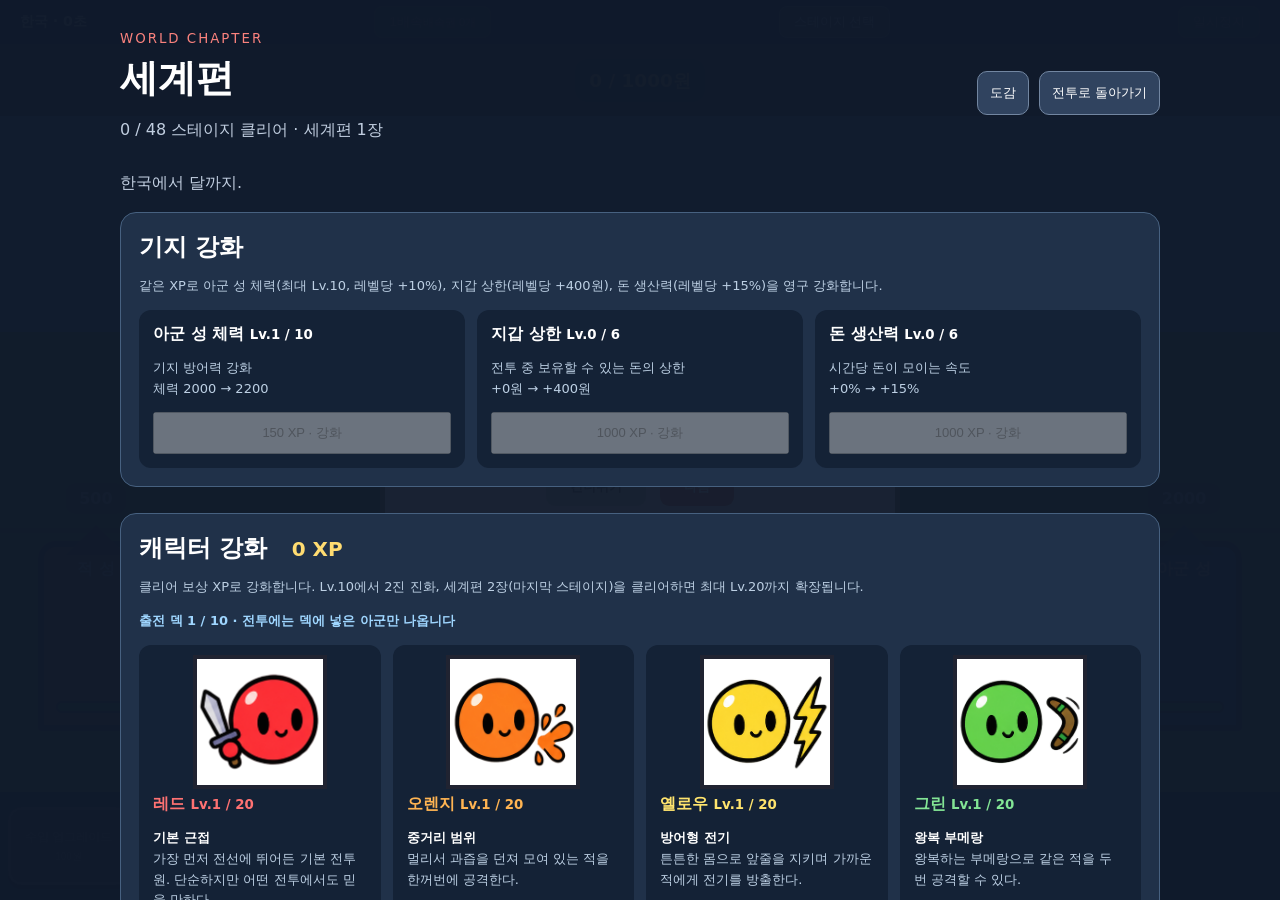
==== commit 1ec76dca: "feat: 대형 적 표시 크기 확대 (돼지새끼·바다레오파드·투뿔소·캥거류·빠옹·나방·곰선생·대갈이군) 2진 아군보다 작아 보이던 대형 적에 표시 전용 배율(ENEMY_SIZE)을 " ====
--- a/red-battle-doge.html
+++ b/red-battle-doge.html
@@ -1,16 +1,16 @@
 <!doctype html>
 <html lang="ko">
-<head><meta charset="utf-8"><meta name="viewport" content="width=device-width,initial-scale=1"><title>레드 · 세계편</title><link rel="stylesheet" href="style.css?v=18"></head>
+<head><meta charset="utf-8"><meta name="viewport" content="width=device-width,initial-scale=1"><title>레드 · 세계편</title><link rel="stylesheet" href="style.css?v=13"></head>
 <body>
 <main id="game">
   <nav class="topline"><b id="timer">한국 · 0초</b><button id="speedBtn">1배속<small></small></button><button id="stagesBtn">스테이지 선택</button><button id="pauseBtn">일시정지</button></nav>
   <header class="hud"><div id="money">0원</div></header>
   <section id="field" aria-label="한국 전장"><div id="enemyBase" class="base enemy"><div id="enemyHp" class="base-hp">1000</div><b>적 성</b><span></span></div><div id="units"></div><div id="battleNotice" class="hidden" role="status"></div><div id="allyBase" class="base ally"><div id="allyHp" class="base-hp">2000</div><b>아군 성</b><span></span></div></section>
-  <footer class="controls"><button id="incomeBtn" class="upgrade-btn">수입 업그레이드<br><small>100원</small></button><button id="spawnBtn" class="unit-btn"><i></i><strong>레드</strong><small>30원</small><em></em></button><button id="orangeBtn" class="unit-btn orange-btn"><i></i><strong>오렌지</strong><small>중국 클리어 시 해금</small><em></em></button><button id="yellowBtn" class="unit-btn yellow-btn"><i></i><strong>옐로우</strong><small>필리핀 클리어 시 해금</small><em></em></button><button id="greenBtn" class="unit-btn green-btn"><i></i><strong>그린</strong><small>일본 클리어 시 해금</small><em></em></button><button id="cyanBtn" class="unit-btn cyan-btn"><i></i><strong>시안</strong><small>클리어로 해금</small><em></em></button><button id="blueBtn" class="unit-btn blue-btn"><i></i><strong>블루</strong><small>클리어로 해금</small><em></em></button><button id="purpleBtn" class="unit-btn purple-btn"><i></i><strong>퍼플<span class="strong-icon btn-icon" title="엄청 강하다" aria-label="엄청 강하다"></span></strong><small>클리어로 해금</small><em></em></button><button id="pinkBtn" class="unit-btn pink-btn"><i></i><strong>핑크</strong><small>브라질 클리어 시 해금</small><em></em></button><button id="crimsonBtn" class="unit-btn crimson-btn"><i></i><strong>크림슨</strong><small>클리어로 해금</small><em></em></button><button id="goldBtn" class="unit-btn gold-btn"><i></i><strong>골드</strong><small>클리어로 해금</small><em></em></button><button id="ivoryBtn" class="unit-btn ivory-btn"><i></i><strong>아이보리<span class="slow-icon btn-icon" title="둔화" aria-label="둔화"></span></strong><small>클리어로 해금</small><em></em></button><button id="chartreuseBtn" class="unit-btn chartreuse-btn"><i></i><strong>샤르트뢰즈</strong><small>클리어로 해금</small><em></em></button><button id="mintBtn" class="unit-btn mint-btn"><i></i><strong>민트<span class="freeze-icon btn-icon" title="정지" aria-label="정지"></span></strong><small>클리어로 해금</small><em></em></button><button id="azureBtn" class="unit-btn azure-btn"><i></i><strong>애저</strong><small>클리어로 해금</small><em></em></button><button id="crystalBtn" class="unit-btn crystal-btn"><i></i><strong>크리스탈<span class="crit-icon btn-icon" title="치명타" aria-label="치명타"></span></strong><small>클리어로 해금</small><em></em></button><button id="lavenderBtn" class="unit-btn lavender-btn"><i></i><strong>라벤더<span class="weaken-icon btn-icon" title="약화" aria-label="약화"></span></strong><small>클리어로 해금</small><em></em></button><button id="salmonBtn" class="unit-btn salmon-btn"><i></i><strong>살몬<span class="pull-icon btn-icon" title="끌어오기" aria-label="끌어오기"></span></strong><small>클리어로 해금</small><em></em></button><button id="raspberryBtn" class="unit-btn raspberry-btn"><i></i><strong>라즈베리</strong><small>클리어로 해금</small><em></em></button></footer>
+  <footer class="controls"><button id="incomeBtn" class="upgrade-btn">수입 업그레이드<br><small>100원</small></button><button id="spawnBtn" class="unit-btn"><i></i><strong>레드</strong><small>30원</small><em></em></button><button id="orangeBtn" class="unit-btn orange-btn"><i></i><strong>오렌지</strong><small>중국 클리어 시 해금</small><em></em></button><button id="yellowBtn" class="unit-btn yellow-btn"><i></i><strong>옐로우</strong><small>필리핀 클리어 시 해금</small><em></em></button><button id="greenBtn" class="unit-btn green-btn"><i></i><strong>그린</strong><small>일본 클리어 시 해금</small><em></em></button><button id="cyanBtn" class="unit-btn cyan-btn"><i></i><strong>시안</strong><small>클리어로 해금</small><em></em></button><button id="blueBtn" class="unit-btn blue-btn"><i></i><strong>블루</strong><small>클리어로 해금</small><em></em></button><button id="purpleBtn" class="unit-btn purple-btn"><i></i><strong>퍼플</strong><small>클리어로 해금</small><em></em></button><button id="pinkBtn" class="unit-btn pink-btn"><i></i><strong>핑크</strong><small>브라질 클리어 시 해금</small><em></em></button><button id="crimsonBtn" class="unit-btn crimson-btn"><i></i><strong>크림슨</strong><small>클리어로 해금</small><em></em></button><button id="goldBtn" class="unit-btn gold-btn"><i></i><strong>골드</strong><small>클리어로 해금</small><em></em></button><button id="ivoryBtn" class="unit-btn ivory-btn"><i></i><strong>아이보리</strong><small>클리어로 해금</small><em></em></button><button id="chartreuseBtn" class="unit-btn chartreuse-btn"><i></i><strong>샤르트뢰즈</strong><small>클리어로 해금</small><em></em></button><button id="mintBtn" class="unit-btn mint-btn"><i></i><strong>민트</strong><small>클리어로 해금</small><em></em></button><button id="azureBtn" class="unit-btn azure-btn"><i></i><strong>애저</strong><small>클리어로 해금</small><em></em></button><button id="crystalBtn" class="unit-btn crystal-btn"><i></i><strong>크리스탈</strong><small>클리어로 해금</small><em></em></button><button id="lavenderBtn" class="unit-btn lavender-btn"><i></i><strong>라벤더</strong><small>클리어로 해금</small><em></em></button><button id="salmonBtn" class="unit-btn salmon-btn"><i></i><strong>살몬</strong><small>클리어로 해금</small><em></em></button><button id="raspberryBtn" class="unit-btn raspberry-btn"><i></i><strong>라즈베리</strong><small>클리어로 해금</small><em></em></button></footer>
   <div id="tutorial" class="overlay"><div id="shade"></div><div class="speech"><small>첫 전투 가이드</small><p id="tutorialText"></p><button id="skipBtn">건너뛰기</button> <button id="nextBtn">다음</button></div></div>
   <div id="pauseNotice" class="hidden">일시정지 중</div>
   <div id="result" class="overlay hidden"><div class="result-card"><h1 id="resultTitle"></h1><p id="resultDetail"></p><button id="nextStageBtn">다음 스테이지</button> <button id="restartBtn">다시하기</button> <button id="resultStagesBtn">스테이지 선택</button></div></div>
-<section id="stageMenu" class="overlay hidden"><div class="stage-panel"><div class="stage-heading"><div><small>WORLD CHAPTER</small><h1>세계편</h1><p id="progressText"></p></div><div class="stage-heading-actions"><button id="codexBtn">도감</button><button id="resumeBtn">전투로 돌아가기</button></div></div><p class="stage-intro">한국에서 달까지.</p><section class="training"><h2>기지 강화</h2><p>같은 XP로 아군 성 체력(최대 Lv.10, 레벨당 +10%), 지갑 상한(레벨당 +400원), 돈 생산력(레벨당 +15%)을 영구 강화합니다.</p><div id="baseGrid"></div></section><section class="training"><h2>캐릭터 강화 <small id="xpText"></small></h2><p>클리어 보상 XP로 강화합니다. Lv.10에서 2진 진화, 세계편 2장(마지막 스테이지)을 클리어하면 최대 Lv.20까지 확장됩니다.</p><p id="deckText"></p><div id="trainingGrid"></div><p id="lockedNote"></p><p id="saveWarning" role="status"></p></section><section class="training"><h2>스페셜 스테이지 · 광속 전사 <small id="speedText"></small></h2><p id="specialNote"></p><div id="specialGrid" class="special-grid"></div></section><div class="codex-tabs"><button id="chapter1Tab" class="codex-tab active">세계편 1장</button><button id="chapter2Tab" class="codex-tab">세계편 2장</button></div><p id="chapterNote" class="stage-intro"></p><div id="stageGrid"></div><p class="stage-note">스테이지 순서는 냥코 세계편 기준입니다. 적 종류는 세계편 1장 지역별 구성을 참고합니다. 출현 시간·보스 조건·전투 수치는 프로토타입 전용입니다. 진행도는 이 브라우저에 저장됩니다.</p></div></section>
+<section id="stageMenu" class="overlay hidden"><div class="stage-panel"><div class="stage-heading"><div><small>WORLD CHAPTER</small><h1>세계편</h1><p id="progressText"></p></div><div class="stage-heading-actions"><button id="codexBtn">도감</button><button id="resumeBtn">전투로 돌아가기</button></div></div><p class="stage-intro">한국에서 달까지.</p><section class="training"><h2>기지 강화</h2><p>같은 XP로 아군 성 체력(최대 Lv.10, 레벨당 +10%), 지갑 상한(레벨당 +400원), 돈 생산력(레벨당 +15%)을 영구 강화합니다.</p><div id="baseGrid"></div></section><section class="training"><h2>캐릭터 강화 <small id="xpText"></small></h2><p>클리어 보상 XP로 강화합니다. Lv.10에서 2진 진화, 세계편 2장(마지막 스테이지)을 클리어하면 최대 Lv.20까지 확장됩니다.</p><p id="deckText"></p><div id="trainingGrid"></div><p id="saveWarning" role="status"></p></section><section class="training"><h2>스페셜 스테이지 · 광속 전사 <small id="speedText"></small></h2><p id="specialNote"></p><div id="specialGrid" class="special-grid"></div></section><div class="codex-tabs"><button id="chapter1Tab" class="codex-tab active">세계편 1장</button><button id="chapter2Tab" class="codex-tab">세계편 2장</button></div><p id="chapterNote" class="stage-intro"></p><div id="stageGrid"></div><p class="stage-note">스테이지 순서는 냥코 세계편 기준입니다. 적 종류는 세계편 1장 지역별 구성을 참고합니다. 출현 시간·보스 조건·전투 수치는 프로토타입 전용입니다. 진행도는 이 브라우저에 저장됩니다.</p></div></section>
 <section id="codexMenu" class="overlay hidden"><div class="codex-panel"><div class="codex-heading"><h1>도감</h1><div class="codex-tabs"><button id="codexAllyTab" class="codex-tab active">아군 도감</button><button id="codexEnemyTab" class="codex-tab">적 도감</button></div><button id="codexCloseBtn">닫기</button></div><div class="codex-body"><div class="codex-preview"><div id="codexPreviewStage" class="codex-preview-stage"></div><button id="codexEvolveToggle" class="codex-evolve-toggle hidden">2진 진화 보기</button></div><div class="codex-info"><h2 id="codexName"></h2><p id="codexRole" class="codex-role"></p><p id="codexDesc" class="codex-desc"></p><dl id="codexStats" class="codex-stats"></dl></div></div><div id="codexGrid" class="codex-grid"></div></div></section>
-</main><script src="game.js?v=32"></script>
+</main><script src="game.js?v=29"></script>
 </body></html>
--- a/style.css
+++ b/style.css
@@ -121,20 +121,13 @@
 .unit.leboin .bar{top:-24px;width:76px;left:-9px}
 .ability-icon{width:25px;height:25px;vertical-align:middle;margin-right:6px;border-radius:5px}
 .ability-label{display:inline-flex;align-items:center;color:#ffe98e;font-weight:800}
-.strong-icon{display:inline-block;background:url("assets/ability_icon.png") center/contain no-repeat}
-.freeze-icon,.slow-icon,.weaken-icon,.crit-icon,.pull-icon{display:inline-block;background:url(assets/freeze_icon.png) center/contain no-repeat}
-.slow-icon{background-image:url(assets/slow_icon.svg?v=2)}
-.weaken-icon{background-image:url(assets/weaken_icon.svg?v=2)}
-.crit-icon{background-image:url(assets/crit_icon.svg?v=2)}
-.pull-icon{background-image:url(assets/pull_icon.svg?v=2)}
-.status-badges{position:absolute;display:flex;gap:2px;top:-30px;left:50%;transform:translateX(-50%);z-index:5;pointer-events:none}
-.status-badges>span{display:none;width:16px;height:16px}
-.unit.frozen .st-freeze,.unit.slowed .st-slow,.unit.weakened .st-weaken,.unit.crit-hit .st-crit,.unit.pulled .st-pull{display:inline-block}
-.unit.crit-hit .st-crit,.unit.pulled .st-pull{animation:statusPop .6s ease-out}
-@keyframes statusPop{0%{transform:scale(1.8)}35%{transform:scale(1)}}
-.title-icon{width:25px;height:25px;margin-left:7px;vertical-align:-6px}
-.btn-icon{width:17px;height:17px;margin-left:4px;vertical-align:-3px}
-#lockedNote{margin:12px 0 0;color:#9fb0c8;font-size:14px}
+.freeze-icon{display:inline-block;background:url(assets/freeze_icon.png) center/contain no-repeat}
+.freeze-badge{position:absolute;display:none;top:-30px;left:50%;transform:translateX(-50%);z-index:5;pointer-events:none}
+.unit.frozen .freeze-badge{display:block}
+.freeze-badge .freeze-icon{width:16px;height:16px}
+.title-icon{width:20px;height:20px;margin-left:6px;vertical-align:-4px}
+.purple-btn strong:after{content:"";display:inline-block;width:17px;height:17px;margin-left:4px;vertical-align:-3px;background:url("assets/ability_icon.png") center/contain no-repeat}
+.training-card:nth-of-type(7) h3:after{content:"";display:inline-block;width:25px;height:25px;margin-left:7px;vertical-align:-6px;background:url("assets/ability_icon.png") center/contain no-repeat}
 
 .boss-wave{position:absolute;left:7%;bottom:13%;width:64px;height:64px;border:0;border-radius:50%;z-index:18;pointer-events:none;background:url(assets/boss_wave.png) center/contain no-repeat;animation:bossWave .8s ease-out forwards;mix-blend-mode:multiply}
 #field.boss-shake{animation:bossShake .42s linear}
@@ -189,3 +182,5 @@
 .form-btn{background:#2f4a6b;border:1px solid #6fa3d8}
 #baseGrid{display:grid;grid-template-columns:repeat(3,1fr);gap:12px}@media(max-width:700px){#baseGrid{grid-template-columns:1fr}}
 .special-grid{display:grid;grid-template-columns:repeat(5,1fr);gap:8px}.special-grid .stage-card small{display:block;color:#ffdc71}@media(max-width:700px){.special-grid{grid-template-columns:repeat(2,1fr)}}
+/* Large-enemy size boost (ENEMY_SIZE in game.js); the HP bar and freeze badge keep their normal size. */
+.unit{scale:var(--enemy-size,1)}.unit .bar,.unit .freeze-badge{scale:calc(1 / var(--enemy-size,1))}
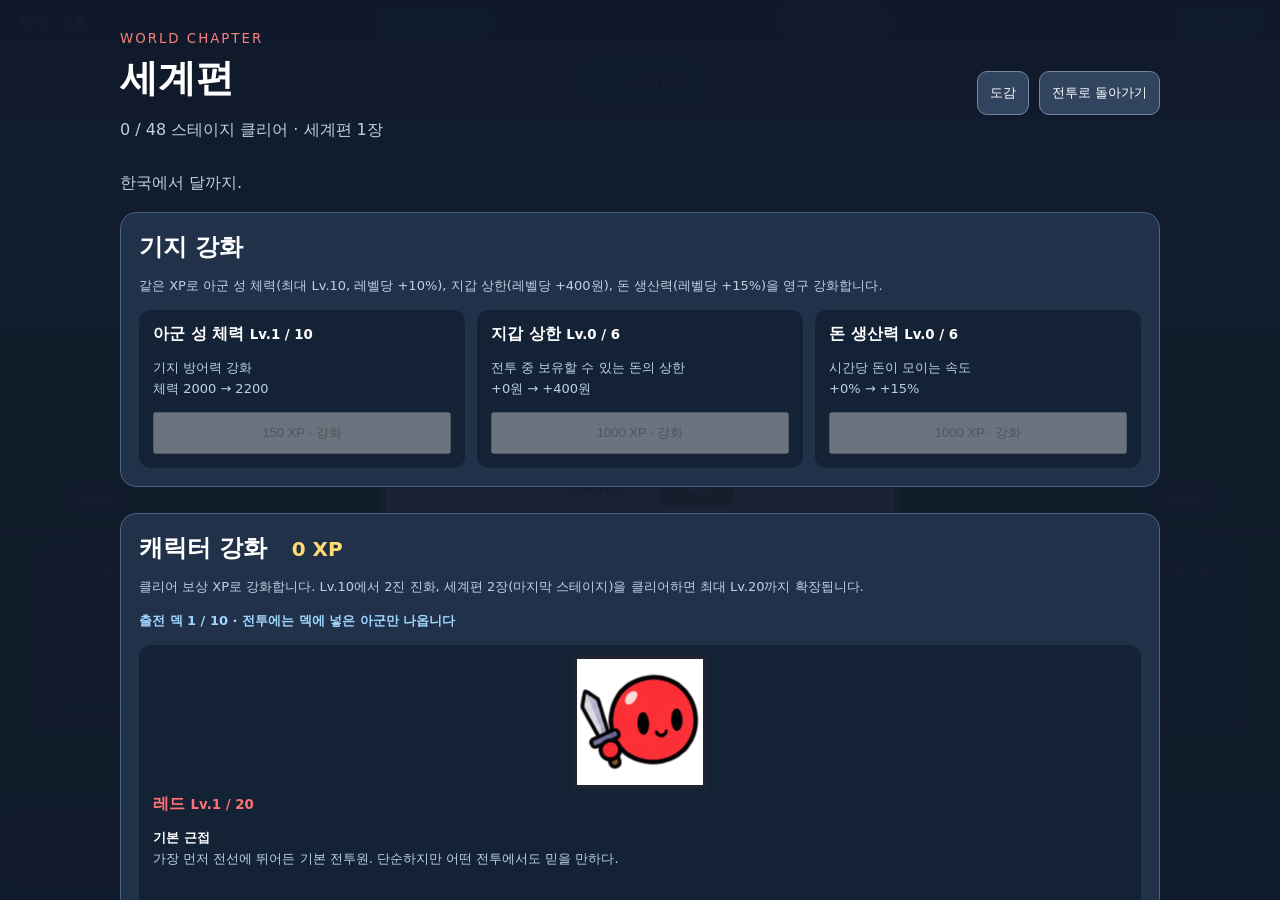
==== commit 88e78fa9: "Merge origin/master (상태이상 아이콘, 미획득 캐릭터 숨김, index.html) into master Co-Authored-By: Claude Sonnet 5 <" ====
--- a/red-battle-doge.html
+++ b/red-battle-doge.html
@@ -1,16 +1,16 @@
 <!doctype html>
 <html lang="ko">
-<head><meta charset="utf-8"><meta name="viewport" content="width=device-width,initial-scale=1"><title>레드 · 세계편</title><link rel="stylesheet" href="style.css?v=13"></head>
+<head><meta charset="utf-8"><meta name="viewport" content="width=device-width,initial-scale=1"><title>레드 · 세계편</title><link rel="stylesheet" href="style.css?v=19"></head>
 <body>
 <main id="game">
   <nav class="topline"><b id="timer">한국 · 0초</b><button id="speedBtn">1배속<small></small></button><button id="stagesBtn">스테이지 선택</button><button id="pauseBtn">일시정지</button></nav>
   <header class="hud"><div id="money">0원</div></header>
   <section id="field" aria-label="한국 전장"><div id="enemyBase" class="base enemy"><div id="enemyHp" class="base-hp">1000</div><b>적 성</b><span></span></div><div id="units"></div><div id="battleNotice" class="hidden" role="status"></div><div id="allyBase" class="base ally"><div id="allyHp" class="base-hp">2000</div><b>아군 성</b><span></span></div></section>
-  <footer class="controls"><button id="incomeBtn" class="upgrade-btn">수입 업그레이드<br><small>100원</small></button><button id="spawnBtn" class="unit-btn"><i></i><strong>레드</strong><small>30원</small><em></em></button><button id="orangeBtn" class="unit-btn orange-btn"><i></i><strong>오렌지</strong><small>중국 클리어 시 해금</small><em></em></button><button id="yellowBtn" class="unit-btn yellow-btn"><i></i><strong>옐로우</strong><small>필리핀 클리어 시 해금</small><em></em></button><button id="greenBtn" class="unit-btn green-btn"><i></i><strong>그린</strong><small>일본 클리어 시 해금</small><em></em></button><button id="cyanBtn" class="unit-btn cyan-btn"><i></i><strong>시안</strong><small>클리어로 해금</small><em></em></button><button id="blueBtn" class="unit-btn blue-btn"><i></i><strong>블루</strong><small>클리어로 해금</small><em></em></button><button id="purpleBtn" class="unit-btn purple-btn"><i></i><strong>퍼플</strong><small>클리어로 해금</small><em></em></button><button id="pinkBtn" class="unit-btn pink-btn"><i></i><strong>핑크</strong><small>브라질 클리어 시 해금</small><em></em></button><button id="crimsonBtn" class="unit-btn crimson-btn"><i></i><strong>크림슨</strong><small>클리어로 해금</small><em></em></button><button id="goldBtn" class="unit-btn gold-btn"><i></i><strong>골드</strong><small>클리어로 해금</small><em></em></button><button id="ivoryBtn" class="unit-btn ivory-btn"><i></i><strong>아이보리</strong><small>클리어로 해금</small><em></em></button><button id="chartreuseBtn" class="unit-btn chartreuse-btn"><i></i><strong>샤르트뢰즈</strong><small>클리어로 해금</small><em></em></button><button id="mintBtn" class="unit-btn mint-btn"><i></i><strong>민트</strong><small>클리어로 해금</small><em></em></button><button id="azureBtn" class="unit-btn azure-btn"><i></i><strong>애저</strong><small>클리어로 해금</small><em></em></button><button id="crystalBtn" class="unit-btn crystal-btn"><i></i><strong>크리스탈</strong><small>클리어로 해금</small><em></em></button><button id="lavenderBtn" class="unit-btn lavender-btn"><i></i><strong>라벤더</strong><small>클리어로 해금</small><em></em></button><button id="salmonBtn" class="unit-btn salmon-btn"><i></i><strong>살몬</strong><small>클리어로 해금</small><em></em></button><button id="raspberryBtn" class="unit-btn raspberry-btn"><i></i><strong>라즈베리</strong><small>클리어로 해금</small><em></em></button></footer>
+  <footer class="controls"><button id="incomeBtn" class="upgrade-btn">수입 업그레이드<br><small>100원</small></button><button id="spawnBtn" class="unit-btn"><i></i><strong>레드</strong><small>30원</small><em></em></button><button id="orangeBtn" class="unit-btn orange-btn"><i></i><strong>오렌지</strong><small>중국 클리어 시 해금</small><em></em></button><button id="yellowBtn" class="unit-btn yellow-btn"><i></i><strong>옐로우</strong><small>필리핀 클리어 시 해금</small><em></em></button><button id="greenBtn" class="unit-btn green-btn"><i></i><strong>그린</strong><small>일본 클리어 시 해금</small><em></em></button><button id="cyanBtn" class="unit-btn cyan-btn"><i></i><strong>시안</strong><small>클리어로 해금</small><em></em></button><button id="blueBtn" class="unit-btn blue-btn"><i></i><strong>블루</strong><small>클리어로 해금</small><em></em></button><button id="purpleBtn" class="unit-btn purple-btn"><i></i><strong>퍼플<span class="strong-icon btn-icon" title="엄청 강하다" aria-label="엄청 강하다"></span></strong><small>클리어로 해금</small><em></em></button><button id="pinkBtn" class="unit-btn pink-btn"><i></i><strong>핑크</strong><small>브라질 클리어 시 해금</small><em></em></button><button id="crimsonBtn" class="unit-btn crimson-btn"><i></i><strong>크림슨</strong><small>클리어로 해금</small><em></em></button><button id="goldBtn" class="unit-btn gold-btn"><i></i><strong>골드</strong><small>클리어로 해금</small><em></em></button><button id="ivoryBtn" class="unit-btn ivory-btn"><i></i><strong>아이보리<span class="slow-icon btn-icon" title="둔화" aria-label="둔화"></span></strong><small>클리어로 해금</small><em></em></button><button id="chartreuseBtn" class="unit-btn chartreuse-btn"><i></i><strong>샤르트뢰즈</strong><small>클리어로 해금</small><em></em></button><button id="mintBtn" class="unit-btn mint-btn"><i></i><strong>민트<span class="freeze-icon btn-icon" title="정지" aria-label="정지"></span></strong><small>클리어로 해금</small><em></em></button><button id="azureBtn" class="unit-btn azure-btn"><i></i><strong>애저</strong><small>클리어로 해금</small><em></em></button><button id="crystalBtn" class="unit-btn crystal-btn"><i></i><strong>크리스탈<span class="crit-icon btn-icon" title="치명타" aria-label="치명타"></span></strong><small>클리어로 해금</small><em></em></button><button id="lavenderBtn" class="unit-btn lavender-btn"><i></i><strong>라벤더<span class="weaken-icon btn-icon" title="약화" aria-label="약화"></span></strong><small>클리어로 해금</small><em></em></button><button id="salmonBtn" class="unit-btn salmon-btn"><i></i><strong>살몬<span class="pull-icon btn-icon" title="끌어오기" aria-label="끌어오기"></span></strong><small>클리어로 해금</small><em></em></button><button id="raspberryBtn" class="unit-btn raspberry-btn"><i></i><strong>라즈베리</strong><small>클리어로 해금</small><em></em></button></footer>
   <div id="tutorial" class="overlay"><div id="shade"></div><div class="speech"><small>첫 전투 가이드</small><p id="tutorialText"></p><button id="skipBtn">건너뛰기</button> <button id="nextBtn">다음</button></div></div>
   <div id="pauseNotice" class="hidden">일시정지 중</div>
   <div id="result" class="overlay hidden"><div class="result-card"><h1 id="resultTitle"></h1><p id="resultDetail"></p><button id="nextStageBtn">다음 스테이지</button> <button id="restartBtn">다시하기</button> <button id="resultStagesBtn">스테이지 선택</button></div></div>
-<section id="stageMenu" class="overlay hidden"><div class="stage-panel"><div class="stage-heading"><div><small>WORLD CHAPTER</small><h1>세계편</h1><p id="progressText"></p></div><div class="stage-heading-actions"><button id="codexBtn">도감</button><button id="resumeBtn">전투로 돌아가기</button></div></div><p class="stage-intro">한국에서 달까지.</p><section class="training"><h2>기지 강화</h2><p>같은 XP로 아군 성 체력(최대 Lv.10, 레벨당 +10%), 지갑 상한(레벨당 +400원), 돈 생산력(레벨당 +15%)을 영구 강화합니다.</p><div id="baseGrid"></div></section><section class="training"><h2>캐릭터 강화 <small id="xpText"></small></h2><p>클리어 보상 XP로 강화합니다. Lv.10에서 2진 진화, 세계편 2장(마지막 스테이지)을 클리어하면 최대 Lv.20까지 확장됩니다.</p><p id="deckText"></p><div id="trainingGrid"></div><p id="saveWarning" role="status"></p></section><section class="training"><h2>스페셜 스테이지 · 광속 전사 <small id="speedText"></small></h2><p id="specialNote"></p><div id="specialGrid" class="special-grid"></div></section><div class="codex-tabs"><button id="chapter1Tab" class="codex-tab active">세계편 1장</button><button id="chapter2Tab" class="codex-tab">세계편 2장</button></div><p id="chapterNote" class="stage-intro"></p><div id="stageGrid"></div><p class="stage-note">스테이지 순서는 냥코 세계편 기준입니다. 적 종류는 세계편 1장 지역별 구성을 참고합니다. 출현 시간·보스 조건·전투 수치는 프로토타입 전용입니다. 진행도는 이 브라우저에 저장됩니다.</p></div></section>
+<section id="stageMenu" class="overlay hidden"><div class="stage-panel"><div class="stage-heading"><div><small>WORLD CHAPTER</small><h1>세계편</h1><p id="progressText"></p></div><div class="stage-heading-actions"><button id="codexBtn">도감</button><button id="resumeBtn">전투로 돌아가기</button></div></div><p class="stage-intro">한국에서 달까지.</p><section class="training"><h2>기지 강화</h2><p>같은 XP로 아군 성 체력(최대 Lv.10, 레벨당 +10%), 지갑 상한(레벨당 +400원), 돈 생산력(레벨당 +15%)을 영구 강화합니다.</p><div id="baseGrid"></div></section><section class="training"><h2>캐릭터 강화 <small id="xpText"></small></h2><p>클리어 보상 XP로 강화합니다. Lv.10에서 2진 진화, 세계편 2장(마지막 스테이지)을 클리어하면 최대 Lv.20까지 확장됩니다.</p><p id="deckText"></p><div id="trainingGrid"></div><p id="lockedNote"></p><p id="saveWarning" role="status"></p></section><section class="training"><h2>스페셜 스테이지 · 광속 전사 <small id="speedText"></small></h2><p id="specialNote"></p><div id="specialGrid" class="special-grid"></div></section><div class="codex-tabs"><button id="chapter1Tab" class="codex-tab active">세계편 1장</button><button id="chapter2Tab" class="codex-tab">세계편 2장</button></div><p id="chapterNote" class="stage-intro"></p><div id="stageGrid"></div><p class="stage-note">스테이지 순서는 냥코 세계편 기준입니다. 적 종류는 세계편 1장 지역별 구성을 참고합니다. 출현 시간·보스 조건·전투 수치는 프로토타입 전용입니다. 진행도는 이 브라우저에 저장됩니다.</p></div></section>
 <section id="codexMenu" class="overlay hidden"><div class="codex-panel"><div class="codex-heading"><h1>도감</h1><div class="codex-tabs"><button id="codexAllyTab" class="codex-tab active">아군 도감</button><button id="codexEnemyTab" class="codex-tab">적 도감</button></div><button id="codexCloseBtn">닫기</button></div><div class="codex-body"><div class="codex-preview"><div id="codexPreviewStage" class="codex-preview-stage"></div><button id="codexEvolveToggle" class="codex-evolve-toggle hidden">2진 진화 보기</button></div><div class="codex-info"><h2 id="codexName"></h2><p id="codexRole" class="codex-role"></p><p id="codexDesc" class="codex-desc"></p><dl id="codexStats" class="codex-stats"></dl></div></div><div id="codexGrid" class="codex-grid"></div></div></section>
-</main><script src="game.js?v=29"></script>
+</main><script src="game.js?v=35"></script>
 </body></html>
--- a/style.css
+++ b/style.css
@@ -121,13 +121,20 @@
 .unit.leboin .bar{top:-24px;width:76px;left:-9px}
 .ability-icon{width:25px;height:25px;vertical-align:middle;margin-right:6px;border-radius:5px}
 .ability-label{display:inline-flex;align-items:center;color:#ffe98e;font-weight:800}
-.freeze-icon{display:inline-block;background:url(assets/freeze_icon.png) center/contain no-repeat}
-.freeze-badge{position:absolute;display:none;top:-30px;left:50%;transform:translateX(-50%);z-index:5;pointer-events:none}
-.unit.frozen .freeze-badge{display:block}
-.freeze-badge .freeze-icon{width:16px;height:16px}
-.title-icon{width:20px;height:20px;margin-left:6px;vertical-align:-4px}
-.purple-btn strong:after{content:"";display:inline-block;width:17px;height:17px;margin-left:4px;vertical-align:-3px;background:url("assets/ability_icon.png") center/contain no-repeat}
-.training-card:nth-of-type(7) h3:after{content:"";display:inline-block;width:25px;height:25px;margin-left:7px;vertical-align:-6px;background:url("assets/ability_icon.png") center/contain no-repeat}
+.strong-icon{display:inline-block;background:url("assets/ability_icon.png") center/contain no-repeat}
+.freeze-icon,.slow-icon,.weaken-icon,.crit-icon,.pull-icon{display:inline-block;background:url(assets/freeze_icon.png) center/contain no-repeat}
+.slow-icon{background-image:url(assets/slow_icon.svg?v=2)}
+.weaken-icon{background-image:url(assets/weaken_icon.svg?v=2)}
+.crit-icon{background-image:url(assets/crit_icon.svg?v=2)}
+.pull-icon{background-image:url(assets/pull_icon.svg?v=2)}
+.status-badges{position:absolute;display:flex;gap:2px;top:-30px;left:50%;transform:translateX(-50%);z-index:5;pointer-events:none}
+.status-badges>span{display:none;width:16px;height:16px}
+.unit.frozen .st-freeze,.unit.slowed .st-slow,.unit.weakened .st-weaken,.unit.crit-hit .st-crit,.unit.pulled .st-pull{display:inline-block}
+.unit.crit-hit .st-crit,.unit.pulled .st-pull{animation:statusPop .6s ease-out}
+@keyframes statusPop{0%{transform:scale(1.8)}35%{transform:scale(1)}}
+.title-icon{width:25px;height:25px;margin-left:7px;vertical-align:-6px}
+.btn-icon{width:17px;height:17px;margin-left:4px;vertical-align:-3px}
+#lockedNote{margin:12px 0 0;color:#9fb0c8;font-size:14px}
 
 .boss-wave{position:absolute;left:7%;bottom:13%;width:64px;height:64px;border:0;border-radius:50%;z-index:18;pointer-events:none;background:url(assets/boss_wave.png) center/contain no-repeat;animation:bossWave .8s ease-out forwards;mix-blend-mode:multiply}
 #field.boss-shake{animation:bossShake .42s linear}
